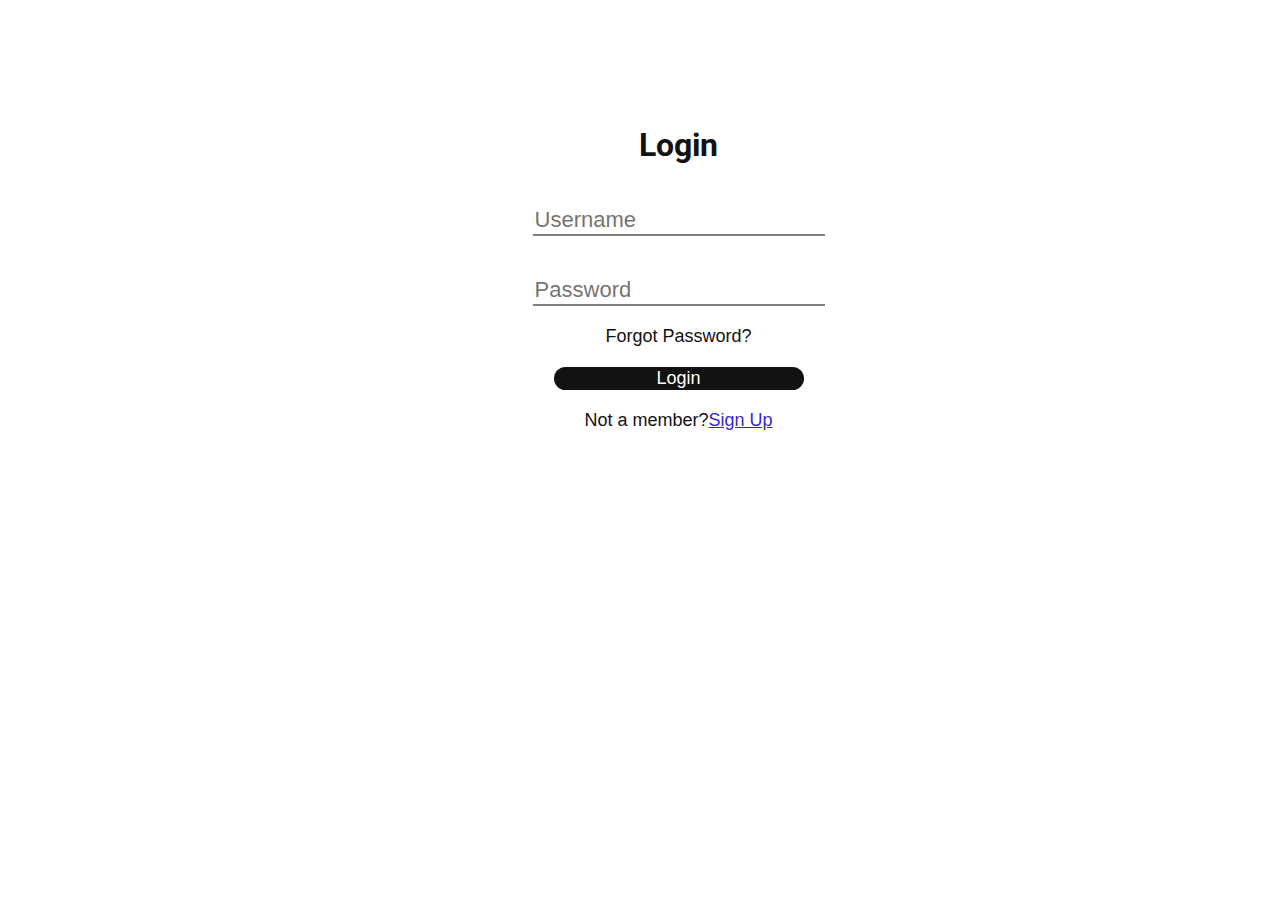
==== main.html @ 9cdb133f "Update and rename login.html to main.html" ====
<!DOCTYPE html>
<html>
    <head>
        <link rel="stylesheet" href="login.css"/>
        <link href="https://fonts.googleapis.com/css2?family=Roboto:wght@400;700&display=swap" rel="stylesheet">
    </head>
    <body>
        <div class="card">
            <div class="username">
                <h1 class="head">Login</h1>
                <input type="text" placeholder="Username"/>
            </div>
            <div class="password">
                <input type="password" placeholder="Password"/>
            </div>
            <div class="forgot">Forgot Password?</div>
            <div class="btn">
                <button class="login-btn">Login</button>
            </div>
            <div class="sign-up">Not a member?<span><u>Sign Up</u></span></div>
        </div>
    </body>
</html>
---- login.css ----
body{
    background-image: url('https://img.freepik.com/free-photo/abstract-geometric-computer-wallpaper-white-border-connecting-dots-digital-technology-vector-design_53876-160227.jpg?t=st=1736961762~exp=1736965362~hmac=d22a2c1b8372950d49c5f3a3168d38e61f1a89c519f66c2126dfa75598e7852c&w=826'); 
    background-size: cover; 
    background-position: center; 
    background-attachment: fixed;
    font-family: Arial, sans-serif;
    color: #E0E0E0;
}

.card{
    margin-top: 10%;
    margin-left: 40%;
    width: 330px;
    height: 370px;
    border-radius: 20px;
    background-color: rgba(255, 255, 255, 0.9);
    text-align: center;
}
.head{
    margin-top: 90px;
    color: #121212;
    text-align: center;
    font-family: 'Roboto', sans-serif;
    
}
.username input{
    margin-top: 20px;
    border: none;
    outline: none;
    font-size: 22px;
    border-bottom: 2px solid gray;
}
.password input{
    margin-top: 40px;
    border: none;
    outline: none;
    font-size: 22px;
    border-bottom: 2px solid gray;
}
.forgot{
    margin-top: 20px;
    font-size: 18px;
    cursor: pointer;
    color: #121212;
}
.login-btn{
    width: 250px;
    height: 40; 
    background-color:#121212;
    border: none;
    color: white ;
    font-size: 18px;
    border-radius:20px ;
    margin-top: 20px;
    cursor: pointer;
}
.login-btn:hover{
    font-size: 22px;
}
.sign-up{
    margin-top: 20px;
    font-size: 18px;
    color: #121212;
    
}
span{
    margin-top: 20px;
    font-size: 18px;
    color: #3727ca ;
    cursor: pointer;
}
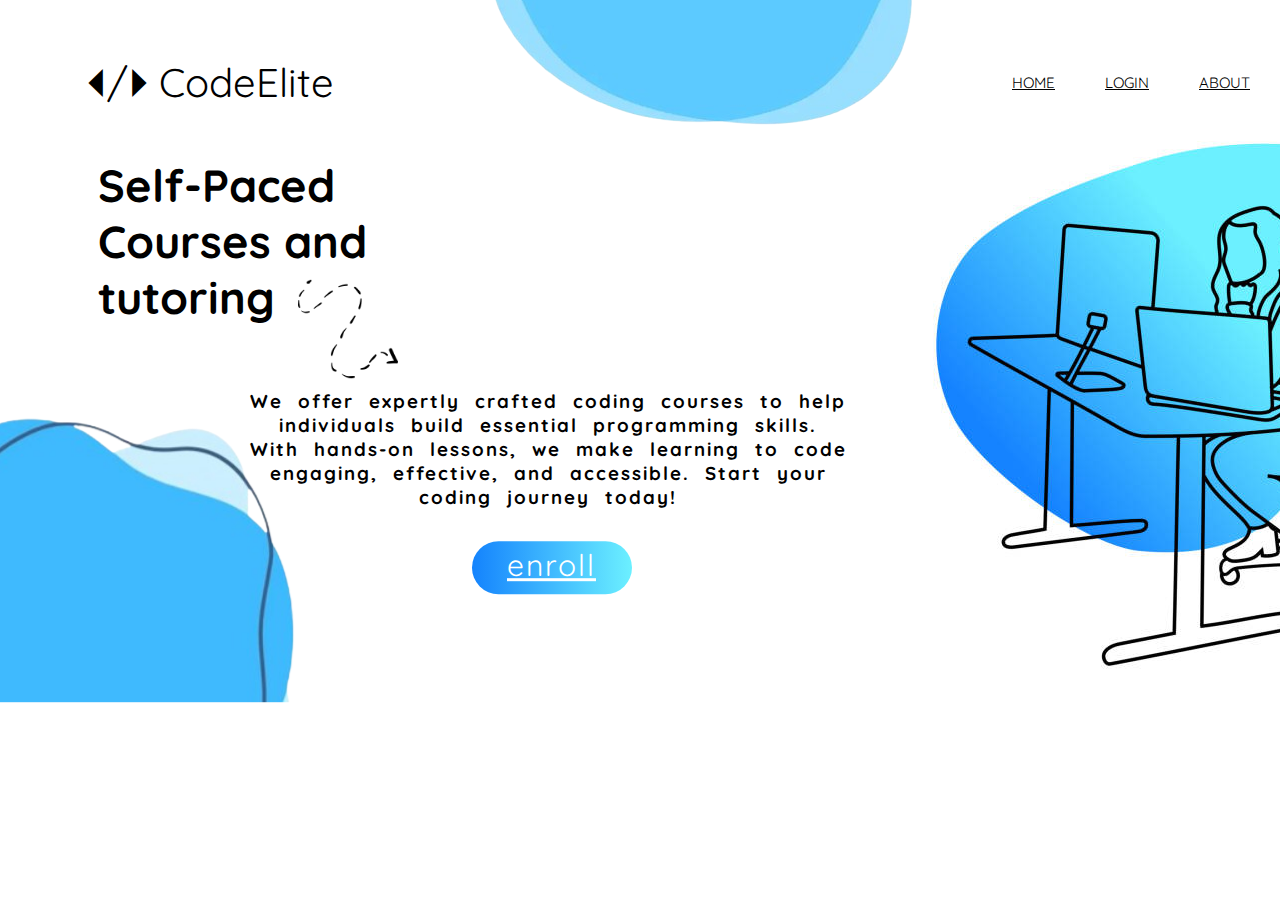
==== commit 867b4298: "Update and rename 1.html to main.html" ====
--- a/main.html
+++ b/main.html
@@ -1,23 +1,62 @@
 <!DOCTYPE html>
-<html>
-    <head>
-        <link rel="stylesheet" href="login.css"/>
-        <link href="https://fonts.googleapis.com/css2?family=Roboto:wght@400;700&display=swap" rel="stylesheet">
-    </head>
-    <body>
-        <div class="card">
-            <div class="username">
-                <h1 class="head">Login</h1>
-                <input type="text" placeholder="Username"/>
-            </div>
-            <div class="password">
-                <input type="password" placeholder="Password"/>
-            </div>
-            <div class="forgot">Forgot Password?</div>
-            <div class="btn">
-                <button class="login-btn">Login</button>
-            </div>
-            <div class="sign-up">Not a member?<span><u>Sign Up</u></span></div>
-        </div>
-    </body>
+<html lang="en">
+
+<head>
+    <meta charset="UTF-8">
+    <meta name="viewport" content="width=device-width, initial-scale=1.0">
+    <title>CodeElite</title>
+    <link rel="stylesheet" href="style.css">
+    <link rel="preconnect" href="https://fonts.googleapis.com">
+    <link rel="preconnect" href="https://fonts.gstatic.com" crossorigin>
+    <link href="https://fonts.googleapis.com/css2?family=Quicksand:wght@300..700&display=swap" rel="stylesheet">
+</head>
+
+<body>
+    <header class="header">
+        <a class="navbar_logo"> &#x23F4/&#x23F5 CodeElite</a>
+        <ul class="navbar_list">
+            <li class="navbar_items">
+                <a href="#" class="navlink">HOME</a>
+            </li>
+            
+            <li class="navbar_items">
+                <a href="login.html" class="navlink">LOGIN</a>
+            
+                
+            <li class="navbar_items">
+                <a href="about_us.html" class="navlink">ABOUT</a>
+            </li>
+            <li class="navbar_items courses">
+                <a href="#" class="navlink">COURSES</a>
+                <ul class="dropdown">
+                    <a class="dropdown_list" href="c.html" target="_blank">C</a>
+                    <br>
+                    <br>
+                    <a class="dropdown_list" href="c++.html" target="_blank">C++</a>
+                    <br>
+                    <br>
+                    <a class="dropdown_list" href="python.html" target="_blank">PYTHON</a>
+                    <br>
+                </ul>
+            </li>
+            <li class="navbar_items">
+                <a href="contact.html" class="navlink">CONTACT US</a>
+            </li>
+        </ul>
+    </header>
+    <section class="courses">
+        <h2 class="head_img0"> <img src="./img_top.png"> </h2>
+        <h2 class="head_2">Self-Paced Courses and tutoring</h2>
+        <h2 class="head_2"><img src="./img_line.png"> </h2>
+        <h2 class="head_img"><img
+                src="./img_right.jpg">
+        </h2>
+        <h3 class="head_para">We offer expertly crafted coding courses to help individuals build essential programming
+            skills. With hands-on lessons, we make learning to code engaging, effective, and accessible. Start your
+            coding journey today!</h3>
+        <a href="c.html" target="_blank" class="head_enroll">enroll</a>
+        <h2 class="head_img2"> <img src="./img_left.png"> </h2>
+    </section>
+</body>
+
 </html>
--- a/style.css
+++ b/style.css
@@ -0,0 +1,284 @@
+* {
+    font-family: 'Quicksand';
+}
+
+.header {
+    padding: 39px;
+}
+
+.navbar_logo {
+    position: absolute;
+    font-size: 40px;
+    margin-left: 40px;
+    margin-top: 10px;
+}
+
+.navbar_list {
+    list-style: none;
+    position: absolute;
+    display: flex;
+    margin-left: 900px;
+    cursor: pointer;
+}
+
+.navbar_items {
+    font-size: 15px;
+    position: relative;
+    margin-top: 10px;
+}
+
+.navbar_items:hover .navlink{
+    font-size: 20px;
+    padding: 0px 25px 0px 25px;
+    text-shadow: 5px 3px 5px black;
+}
+
+.navlink {
+    color: black;
+    padding: 0px 25px 0px 25px;
+}
+
+.hover_text {
+    visibility: hidden;
+    width: 150px;
+    color: black;
+    border-radius: 5px;
+    border-color: black;
+    border-width: 5px;
+    position: absolute;
+    margin-left: 20px;
+}
+
+.enroll_text:hover .hover_text {
+    visibility: visible;
+}
+
+.dropdown {
+    list-style: none;
+    visibility: hidden;
+    border-radius: 1px;
+    padding: 0px 25px 0px 25px;
+    position: relative;
+    z-index: 2;
+}
+
+.courses:hover .dropdown {
+    visibility: visible;
+    background-color: black;
+    color: white;
+    padding: 10px 10px 10px 10px;
+    margin-top: 10px;
+}
+
+.dropdown li {
+    padding: 5px 0px 5px 0px;
+}
+
+.dropdown :hover {
+    background-color: white;
+    color: black;
+    padding: 5px 5px;
+}
+
+.dropdown_list :hover {
+    background-color: white;
+    color: black;
+    padding: 5px 5px;
+}
+
+.dropdown_list{
+    color: white;
+}
+
+.head_text {
+    text-align: center;
+}
+
+.head_2 {
+    transform: translate(30%, 20%);
+    width: 300px;
+    color: black;
+    font-size: 45px;
+}
+
+.head_img0 {
+    margin-top: -450px;
+    margin-left: 450px;
+    position: absolute;
+}
+
+.head_img5 {
+    margin-top: -510px;
+    margin-left: 450px;
+    position: absolute;
+}
+
+.head_2 img {
+    height: 100px;
+    width: 100px;
+    transform: translate(200%, -50%);
+    position: absolute;
+}
+
+.head_img {
+    height: 200px;
+    width: 95px;
+    transform: translate(940%, -120%);
+    position: absolute;
+    z-index: 1;
+}
+
+.head_para {
+    width: 600px;
+    transform: translate(40%, 50%);
+    word-spacing: 8px;
+    letter-spacing: 2px;
+    text-align: center;
+}
+
+.head_enroll {
+    font-size: 30px;
+    transform: translate(290%, 140%);
+    background: linear-gradient(to right, #1483fd, #6cf0ff);
+    width: 125px;
+    padding: 5px 0px 10px 35px;
+    border-radius: 30px;
+    position: absolute;
+    color: white;
+    word-spacing: 8px;
+    letter-spacing: 2px;
+}
+
+.head_enroll:hover {
+    cursor: pointer;
+    box-shadow: 5px 5px 15px black;
+}
+
+.head_img2 {
+    transform: translate(-10%, -30%);
+    position: absolute;
+}
+
+.course_head {
+    transform: translate(14%, 270%);
+    text-align: center;
+    font-size: 35px;
+    position: absolute;
+}
+
+.course_head1 {
+    transform: translate(15.7%, 270%);
+    text-align: center;
+    font-size: 35px;
+    position: absolute;
+}
+
+.course_head2 {
+    transform: translate(14.5%, 270%);
+    text-align: center;
+    font-size: 35px;
+    position: absolute;
+}
+
+.course_minihead {
+    transform: translate(118%, 820%);
+    position: absolute;
+}
+
+.course_overview {
+    float: left;
+    padding: 20px;
+    font-size: 18px;
+    transform: translate(5%, 24.3%);
+    width: 40%;
+    letter-spacing: 2px;
+    word-spacing: 8px;
+    line-height: 2;
+    height: 780px;
+    background-color: aliceblue;
+}
+
+.course_overview1 {
+    float: left;
+    padding: 20px;
+    font-size: 18px;
+    transform: translate(5%, 26.5%);
+    width: 40%;
+    letter-spacing: 2px;
+    word-spacing: 8px;
+    line-height: 2;
+    height: 710px;
+    background-color: aliceblue;
+}
+
+.course_overview2 {
+    float: left;
+    padding: 20px;
+    font-size: 18px;
+    transform: translate(5%, 25.5%);
+    width: 40%;
+    letter-spacing: 2px;
+    word-spacing: 8px;
+    line-height: 2;
+    height: 747px;
+    background-color: aliceblue;
+}
+
+.course_subheading{
+    transform: translate(2%, 500%);
+    font-size: 30px;
+    z-index: 1;
+}
+
+.course_content0 {
+    display: grid;
+    grid-template-columns: repeat(2, 1fr);
+    grid-column-gap: 2rem;
+    grid-row-gap: 2rem;
+    float: right;
+    transform: translate(-6%, 24.4%);
+    width: 50%;
+}
+
+.course_content1 {
+    display: grid;
+    grid-template-columns: repeat(2, 1fr);
+    grid-column-gap: 2rem;
+    grid-row-gap: 2rem;
+    float: right;
+    transform: translate(-6%, 26.76%);
+    width: 50%;
+}
+
+.course_content2 {
+    display: grid;
+    grid-template-columns: repeat(2, 1fr);
+    grid-column-gap: 2rem;
+    grid-row-gap: 2rem;
+    float: right;
+    transform: translate(-6%, 25.8%);
+    width: 50%;
+}
+
+.course_content{
+    padding: 1rem;
+    transform: translate(0%, 0%);
+    background-color: rgb(240, 248, 255);
+}
+
+.course_content5{
+    font-size: 30px;
+    text-align: center;
+}
+
+.course_para{
+    font-size: 20px;
+    letter-spacing: 2px;
+    word-spacing: 8px;
+    line-height: 1.8;
+}
+
+.course_contenthead{
+    transform: translate(2%, -500%);
+    font-size: 30px;
+}
